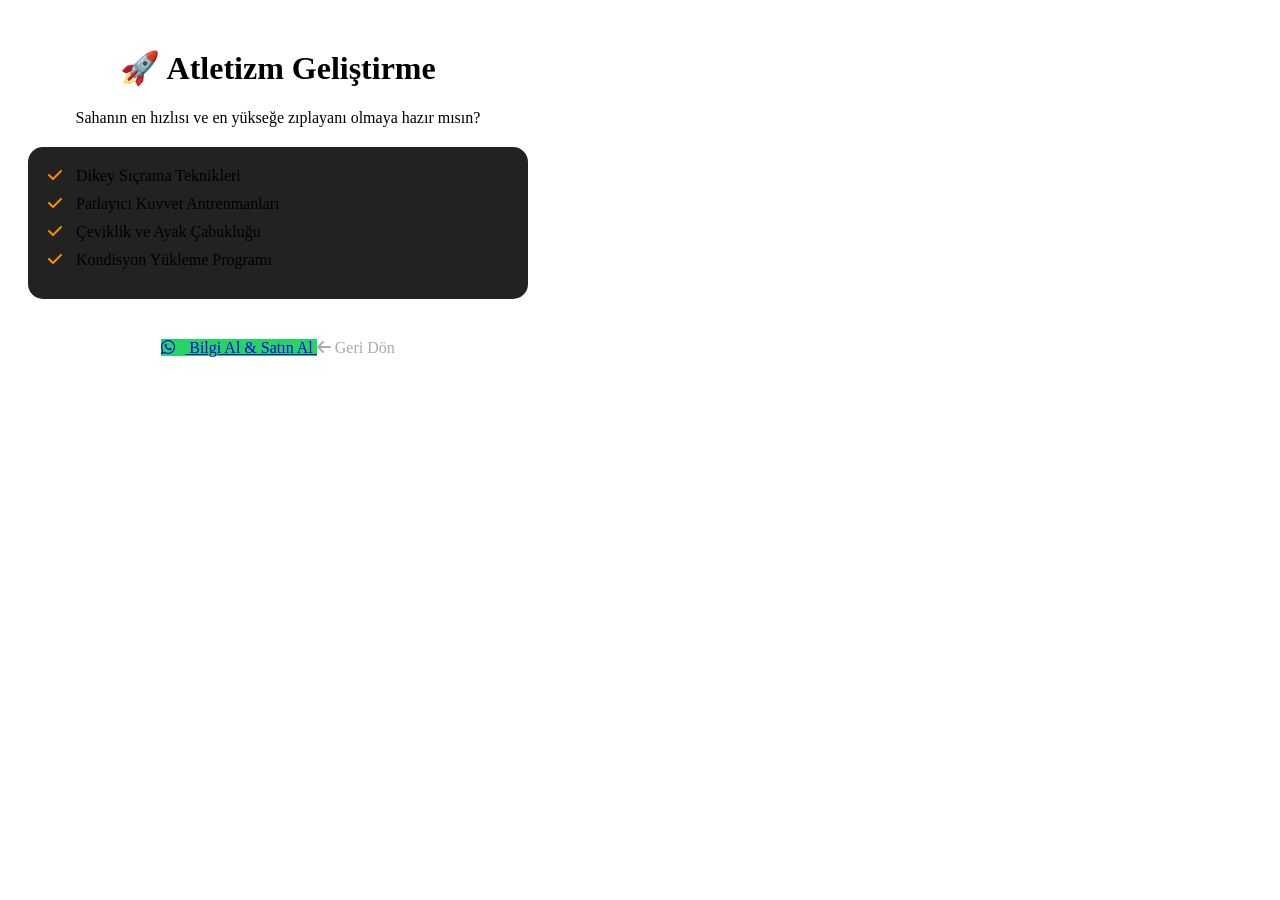
==== atletizm.html @ 26f2c77e "Add atletizm.html for athletics development program" ====
<!DOCTYPE html>
<html lang="tr">
<head>
    <meta charset="UTF-8">
    <meta name="viewport" content="width=device-width, initial-scale=1.0">
    <title>Atletizm Geliştirme Programı | PapiBasketball</title>
    <link rel="stylesheet" href="https://cdnjs.cloudflare.com/ajax/libs/font-awesome/6.4.0/css/all.min.css">
    <link rel="stylesheet" href="papi.css">
    <style>
        .program-detail {
            max-width: 500px;
            text-align: center;
            padding: 20px;
        }
        .program-image {
            width: 100%;
            border-radius: 15px;
            margin-bottom: 20px;
            border: 2px solid #ff8c00;
        }
        .feature-list {
            text-align: left;
            background: #222;
            padding: 20px;
            border-radius: 15px;
            margin: 20px 0;
        }
        .feature-list li {
            margin-bottom: 10px;
            list-style: none;
        }
        .feature-list i {
            color: #ff8c00;
            margin-right: 10px;
        }
        .back-btn {
            display: inline-block;
            margin-top: 20px;
            color: #aaa;
            text-decoration: none;
        }
    </style>
</head>
<body>

    <div class="program-detail">
        <h1>🚀 Atletizm Geliştirme</h1>
        <p>Sahanın en hızlısı ve en yükseğe zıplayanı olmaya hazır mısın?</p>
        
        <div class="feature-list">
            <li><i class="fas fa-check"></i> Dikey Sıçrama Teknikleri</li>
            <li><i class="fas fa-check"></i> Patlayıcı Kuvvet Antrenmanları</li>
            <li><i class="fas fa-check"></i> Çeviklik ve Ayak Çabukluğu</li>
            <li><i class="fas fa-check"></i> Kondisyon Yükleme Programı</li>
        </div>

        <a href="https://wa.me/90XXXXXXXXXX" class="link-card" style="background: #25D366; border: none;">
            <i class="fab fa-whatsapp"></i> Bilgi Al & Satın Al
        </a>

        <a href="index.html" class="back-btn"><i class="fas fa-arrow-left"></i> Geri Dön</a>
    </div>

</body>
</html>
---- papi.css ----
.link-card:hover {
    transform: translateY(-5px); /* Yukarı doğru hafif zıplama */
    background: #ff8c00; /* Arka plan turuncu olsun */
    color: #000; /* Yazı siyah olsun */
    box-shadow: 0px 10px 20px rgba(255, 140, 0, 0.3); /* Turuncu parlama efekti */
}

/* İkonlara biraz boşluk bırakalım */
.link-card i {
    margin-right: 10px;
}
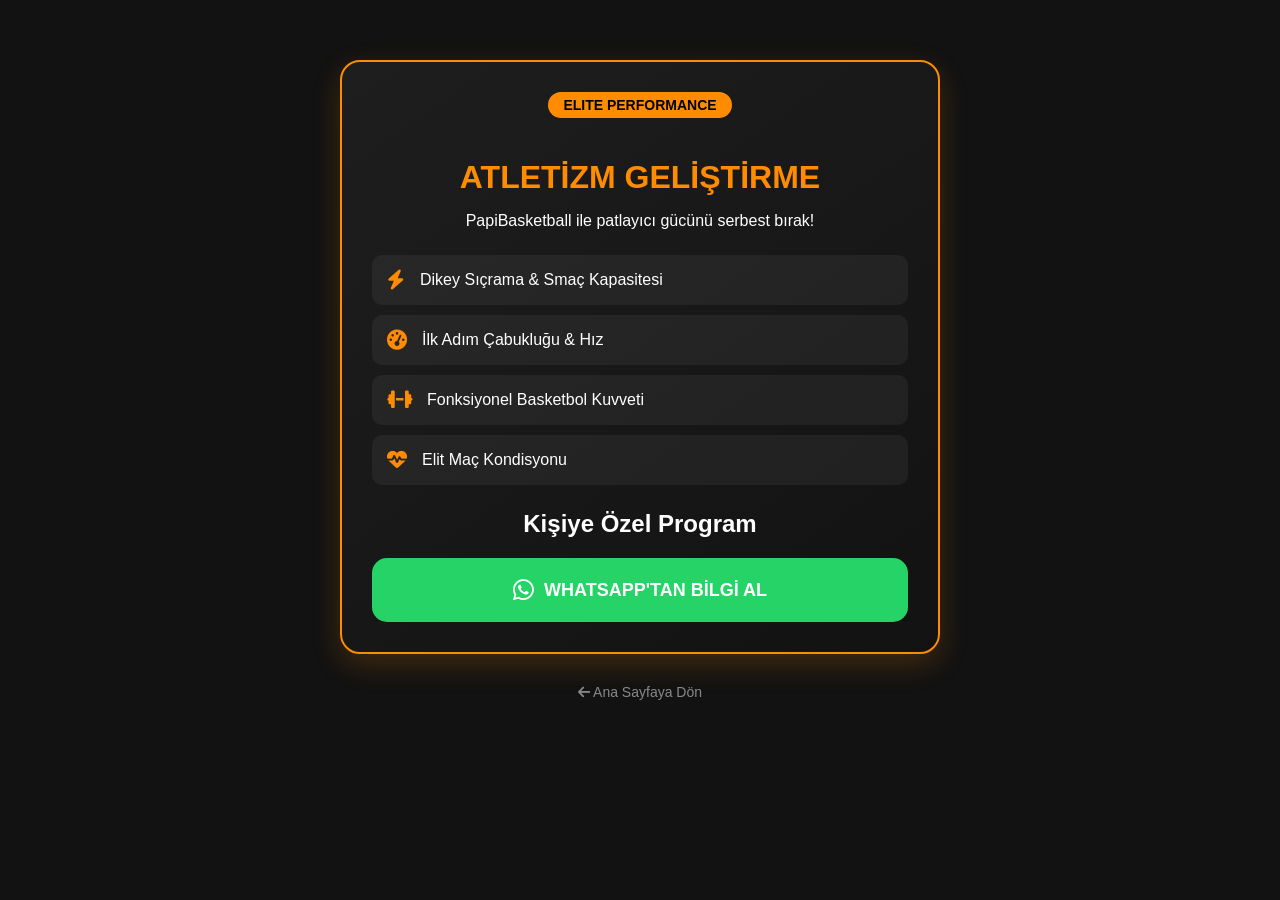
==== commit c253ac8a: "Refactor atletizm.html for improved layout and design Updated the title and adjusted styles for bett" ====
--- a/atletizm.html
+++ b/atletizm.html
@@ -3,63 +3,146 @@
 <head>
     <meta charset="UTF-8">
     <meta name="viewport" content="width=device-width, initial-scale=1.0">
-    <title>Atletizm Geliştirme Programı | PapiBasketball</title>
+    <title>Atletizm Geliştirme | PapiBasketball</title>
     <link rel="stylesheet" href="https://cdnjs.cloudflare.com/ajax/libs/font-awesome/6.4.0/css/all.min.css">
     <link rel="stylesheet" href="papi.css">
     <style>
-        .program-detail {
-            max-width: 500px;
+        .program-container {
+            max-width: 600px;
+            width: 90%;
+            margin: 20px auto;
             text-align: center;
-            padding: 20px;
         }
-        .program-image {
-            width: 100%;
-            border-radius: 15px;
+
+        /* Program Kartı */
+        .atletizm-card {
+            background: linear-gradient(145deg, #1e1e1e, #121212);
+            border: 2px solid #ff8c00;
+            border-radius: 20px;
+            padding: 30px;
+            box-shadow: 0 10px 30px rgba(255, 140, 0, 0.2);
+            margin-bottom: 30px;
+        }
+
+        .atletizm-card h1 {
+            color: #ff8c00;
+            font-size: 32px;
+            margin-bottom: 10px;
+            text-transform: uppercase;
+        }
+
+        .badge {
+            background: #ff8c00;
+            color: black;
+            padding: 5px 15px;
+            border-radius: 20px;
+            font-weight: bold;
+            font-size: 14px;
+            display: inline-block;
             margin-bottom: 20px;
-            border: 2px solid #ff8c00;
         }
-        .feature-list {
+
+        /* Özellikler */
+        .features {
             text-align: left;
-            background: #222;
+            margin: 25px 0;
+        }
+
+        .feature-item {
+            display: flex;
+            align-items: center;
+            background: rgba(255, 255, 255, 0.05);
+            padding: 15px;
+            border-radius: 10px;
+            margin-bottom: 10px;
+            transition: 0.3s;
+        }
+
+        .feature-item:hover {
+            background: rgba(255, 140, 0, 0.1);
+            transform: translateX(10px);
+        }
+
+        .feature-item i {
+            color: #ff8c00;
+            font-size: 20px;
+            margin-right: 15px;
+        }
+
+        /* Fiyat ve Satın Alma */
+        .price-tag {
+            font-size: 24px;
+            font-weight: bold;
+            margin: 20px 0;
+            color: #ffffff;
+        }
+
+        .buy-btn {
+            background: #25D366;
+            color: white;
             padding: 20px;
             border-radius: 15px;
-            margin: 20px 0;
+            text-decoration: none;
+            display: flex;
+            align-items: center;
+            justify-content: center;
+            font-size: 18px;
+            font-weight: bold;
+            transition: 0.3s;
         }
-        .feature-list li {
-            margin-bottom: 10px;
-            list-style: none;
+
+        .buy-btn:hover {
+            transform: scale(1.02);
+            box-shadow: 0 5px 15px rgba(37, 211, 102, 0.4);
         }
-        .feature-list i {
-            color: #ff8c00;
-            margin-right: 10px;
-        }
-        .back-btn {
-            display: inline-block;
-            margin-top: 20px;
-            color: #aaa;
+
+        .back-link {
+            display: block;
+            margin-top: 25px;
+            color: #888;
             text-decoration: none;
+            font-size: 14px;
         }
     </style>
 </head>
 <body>
 
-    <div class="program-detail">
-        <h1>🚀 Atletizm Geliştirme</h1>
-        <p>Sahanın en hızlısı ve en yükseğe zıplayanı olmaya hazır mısın?</p>
-        
-        <div class="feature-list">
-            <li><i class="fas fa-check"></i> Dikey Sıçrama Teknikleri</li>
-            <li><i class="fas fa-check"></i> Patlayıcı Kuvvet Antrenmanları</li>
-            <li><i class="fas fa-check"></i> Çeviklik ve Ayak Çabukluğu</li>
-            <li><i class="fas fa-check"></i> Kondisyon Yükleme Programı</li>
+    <div class="program-container">
+        <div class="atletizm-card">
+            <span class="badge">ELITE PERFORMANCE</span>
+            <h1>ATLETİZM GELİŞTİRME</h1>
+            <p>PapiBasketball ile patlayıcı gücünü serbest bırak!</p>
+
+            <div class="features">
+                <div class="feature-item">
+                    <i class="fas fa-bolt"></i>
+                    <span>Dikey Sıçrama & Smaç Kapasitesi</span>
+                </div>
+                <div class="feature-item">
+                    <i class="fas fa-tachometer-alt"></i>
+                    <span>İlk Adım Çabukluğu & Hız</span>
+                </div>
+                <div class="feature-item">
+                    <i class="fas fa-dumbbell"></i>
+                    <span>Fonksiyonel Basketbol Kuvveti</span>
+                </div>
+                <div class="feature-item">
+                    <i class="fas fa-heartbeat"></i>
+                    <span>Elit Maç Kondisyonu</span>
+                </div>
+            </div>
+
+            <div class="price-tag">Kişiye Özel Program</div>
+
+            <a href="https://wa.me/905323363348" class="buy-btn" target="_blank">
+                <i class="fab fa-whatsapp" style="font-size: 24px; margin-right: 10px;"></i> 
+                WHATSAPP'TAN BİLGİ AL
+            </a>
         </div>
 
-        <a href="https://wa.me/90XXXXXXXXXX" class="link-card" style="background: #25D366; border: none;">
-            <i class="fab fa-whatsapp"></i> Bilgi Al & Satın Al
-        </a>
-
-        <a href="index.html" class="back-btn"><i class="fas fa-arrow-left"></i> Geri Dön</a>
-    </div>
+    <a href="index.html" class="back-link">
+    <i class="fas fa-arrow-left"></i> Ana Sayfaya Dön
+</a>
 
 </body>
 </html>
--- a/papi.css
+++ b/papi.css
@@ -1,11 +1,64 @@
-.link-card:hover {
-    transform: translateY(-5px); /* Yukarı doğru hafif zıplama */
-    background: #ff8c00; /* Arka plan turuncu olsun */
-    color: #000; /* Yazı siyah olsun */
-    box-shadow: 0px 10px 20px rgba(255, 140, 0, 0.3); /* Turuncu parlama efekti */
+/* GENEL TASARIM */
+body {
+    font-family: 'Segoe UI', sans-serif;
+    background-color: #121212;
+    color: #ffffff;
+    display: flex;
+    flex-direction: column;
+    align-items: center;
+    padding: 40px 20px;
+    margin: 0;
+    overflow-x: hidden;
 }
 
-/* İkonlara biraz boşluk bırakalım */
-.link-card i {
-    margin-right: 10px;
-}+/* BASKETBOL TOPU ANİMASYONU */
+.basketball-animation {
+    position: fixed;
+    top: 40%;
+    left: -250px;
+    font-size: 150px;
+    z-index: 9999;
+    animation: rollAndPass 2.5s ease-in-out forwards;
+    pointer-events: none;
+    filter: drop-shadow(0px 10px 20px rgba(0,0,0,0.8));
+}
+
+@keyframes rollAndPass {
+    0% { left: -250px; transform: rotate(0deg); }
+    100% { left: 120%; transform: rotate(1080deg); }
+}
+
+/* PROFİL */
+.profile img {
+    width: 120px; height: 120px;
+    border-radius: 50%;
+    border: 4px solid #ff7b00;
+    box-shadow: 0px 0px 20px rgba(255, 140, 0, 0.3);
+}
+.profile h1 { color: #ff8c00; margin-top: 15px; text-transform: uppercase; }
+
+/* LİNKLER */
+.links { width: 100%; max-width: 400px; }
+.link-card {
+    background: #222;
+    display: flex; align-items: center; justify-content: center;
+    padding: 18px; margin-bottom: 15px;
+    text-decoration: none; color: white; font-weight: bold;
+    border-radius: 15px; transition: all 0.3s ease;
+    border: 1px solid #333;
+}
+
+/* Özel Renkler */
+.yt-color:hover { background: #FF0000 !important; color: white !important; }
+.prog-card { border-left: 5px solid #ff8c00; }
+.contact-btn { opacity: 0.7; margin-top: 20px; }
+
+.link-card:hover {
+    transform: translateY(-5px);
+    background: #ff8c00;
+    color: #000;
+    box-shadow: 0px 10px 25px rgba(255, 140, 0, 0.4);
+}art789
+
+.link-card i { margin-right: 12px; font-size: 20px; }
+.footer { margin-top: 40px; font-size: 12px; color: #555; }
